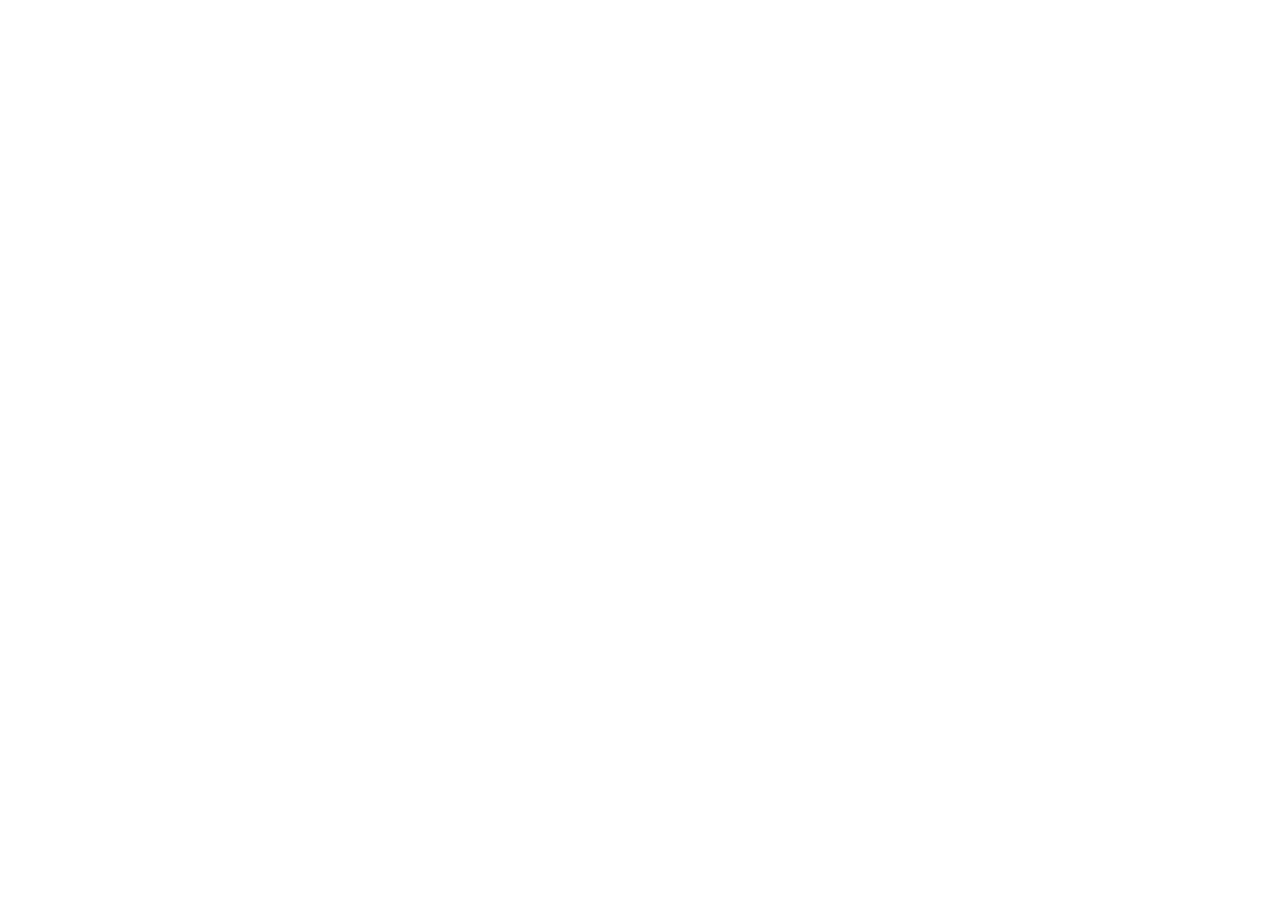
==== index.html @ 49e2b7b3 "feat: Mixlr completed section" ====
<!DOCTYPE html>
<html lang="en">
<head>
    <meta charset="UTF-8">
    <meta name="viewport" content="width=device-width, initial-scale=1.0">
    <title>Document</title>
    <link rel="stylesheet" href="./style.css">
</head>
<body>
    
</body>
</html>
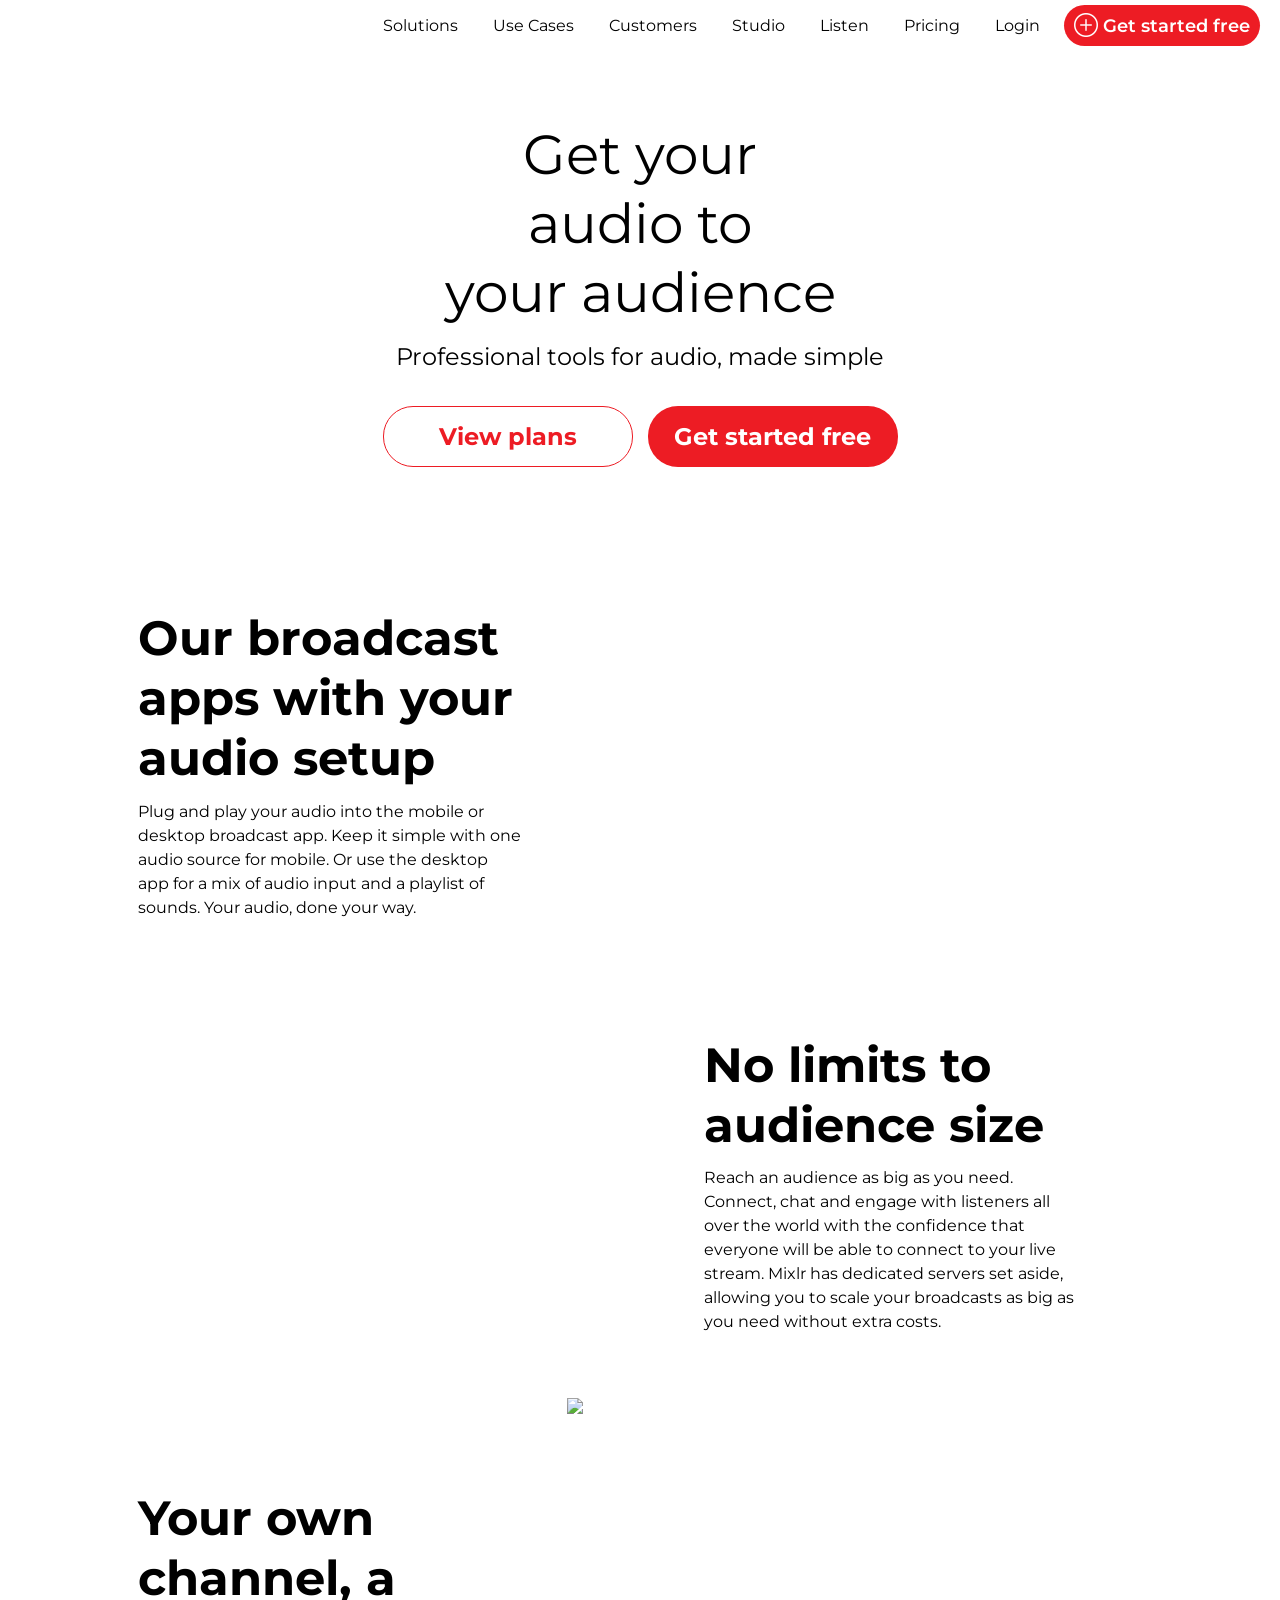
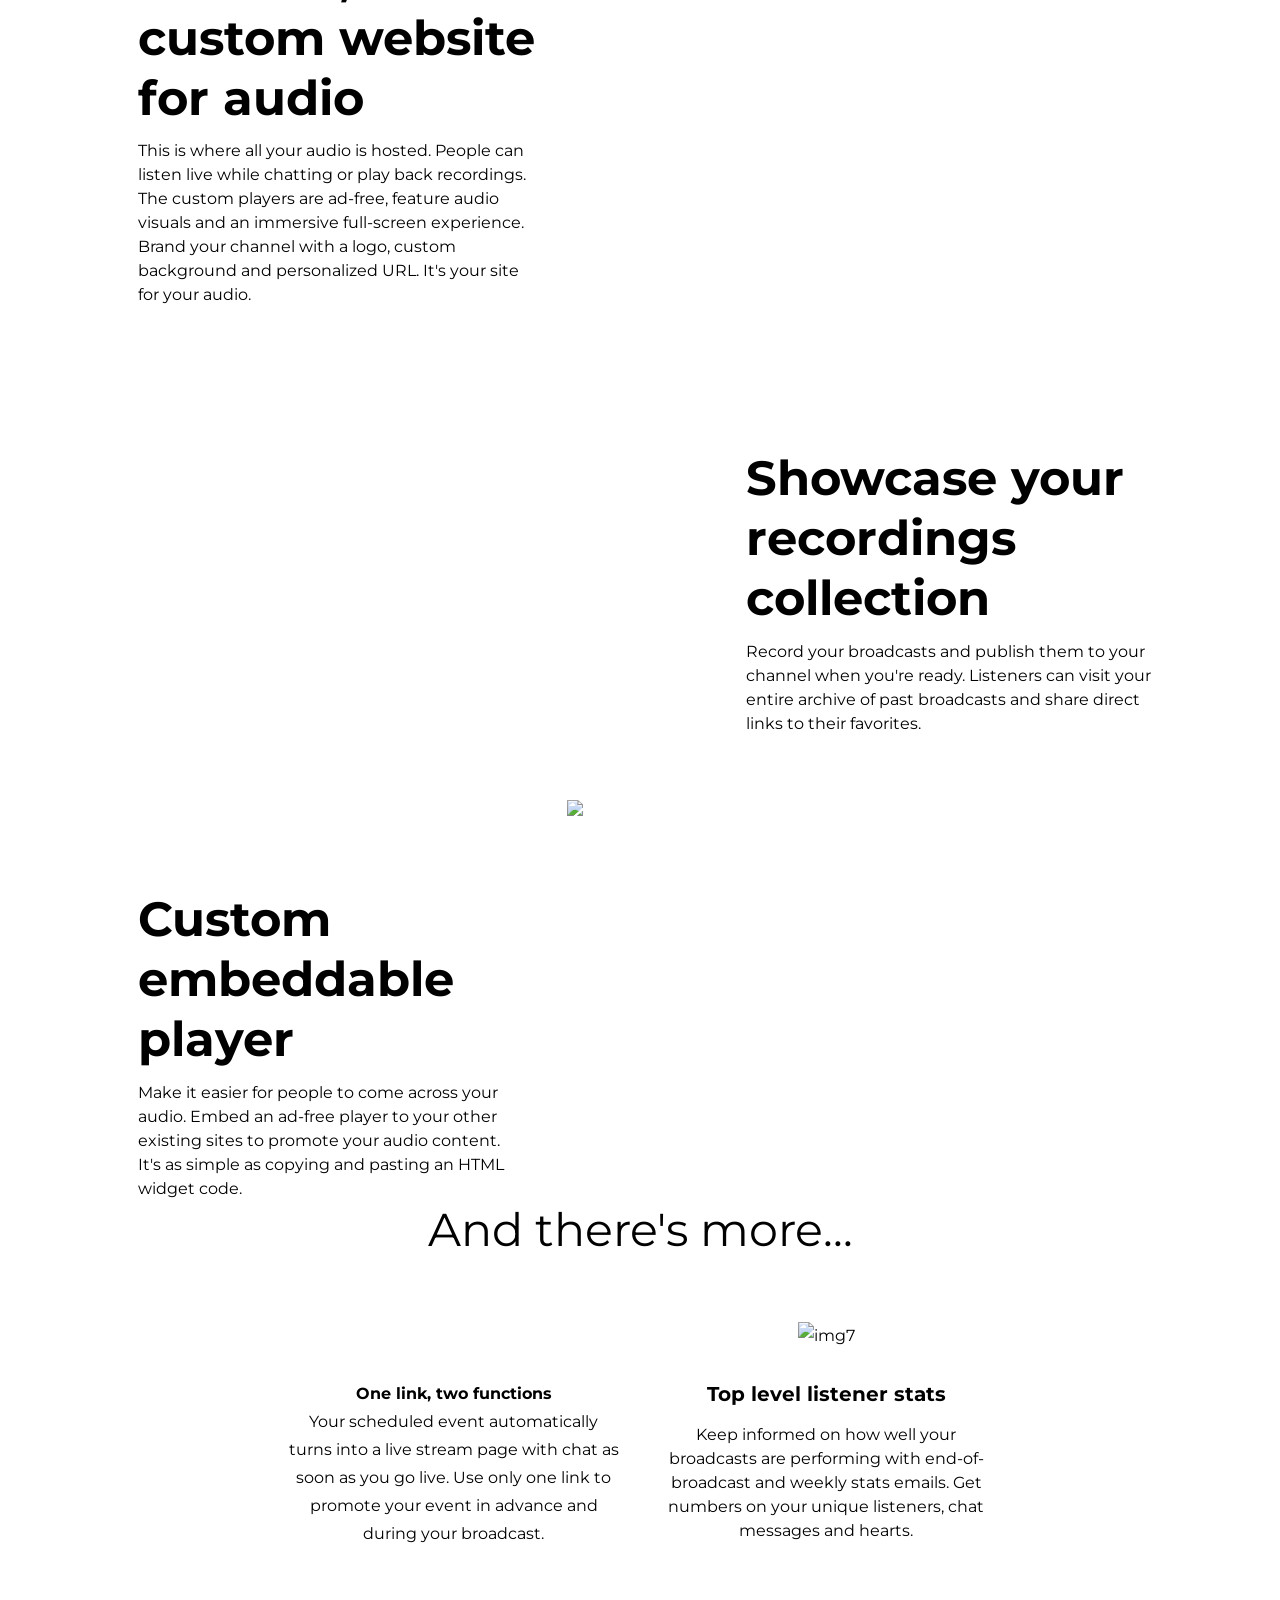
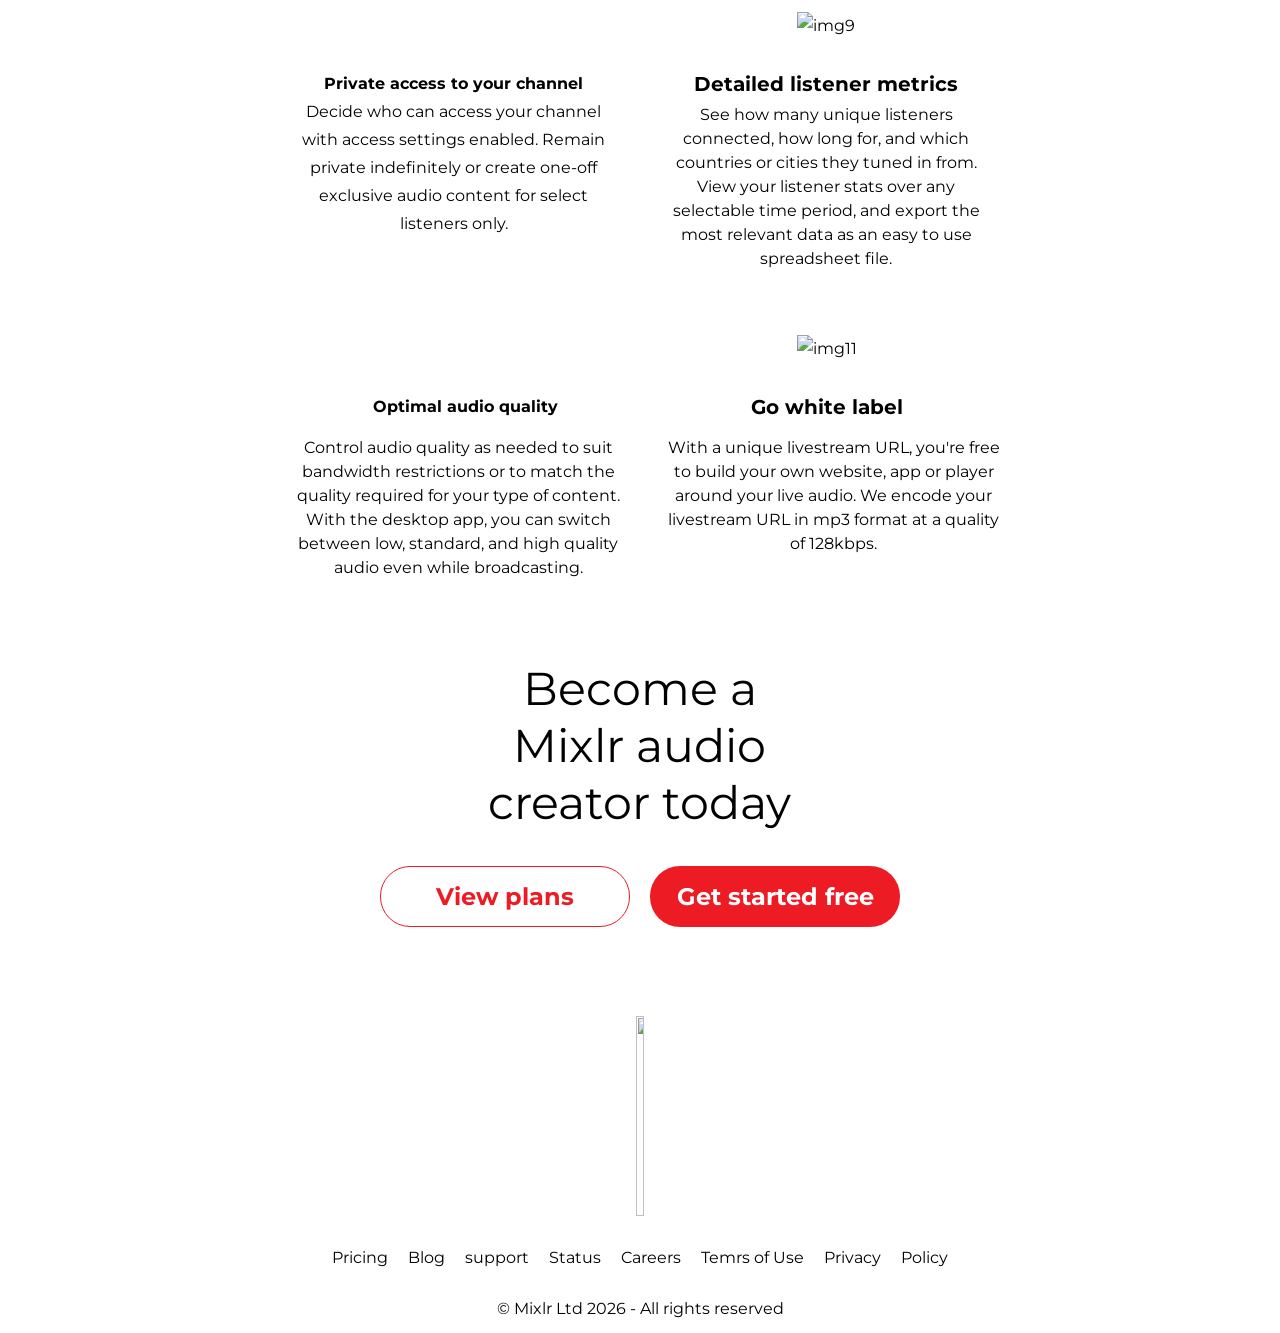
==== commit f78f6182: "feat:Mixlr Tab and mobile phone resposiveness completed" ====
--- a/index.html
+++ b/index.html
@@ -4,9 +4,170 @@
     <meta charset="UTF-8">
     <meta name="viewport" content="width=device-width, initial-scale=1.0">
     <title>Document</title>
-    <link rel="stylesheet" href="./style.css">
+    <link rel="stylesheet" href="./mixlr.css">
+    <link rel="stylesheet" href="https://cdn.jsdelivr.net/npm/bootstrap-icons@1.13.2/font/bootstrap-icons.min.css">
+    <script src="https://kit.fontawesome.com/94183389e2.js" crossorigin="anonymous"></script>
 </head>
 <body>
+    <header>
+        <nav>
+            <img src="https://encrypted-tbn0.gstatic.com/images?q=tbn:ANd9GcSHi1OAHp4srogLu3Pw8tphrmZ3HKoyZK0pqjAC7ETpbA&s=10" alt="" class="logo">
+            <ul class="nav-ul">
+                <li class="solution"><a href="">Solutions</a>
+                    <ul class="dropdown solution-dd">
+                        <li><a href="">Broadcast Without the Tech Hassle</a></li>
+                        <li><a href="">Create Professional Quality Audio Events</a></li>
+                        <li><a href="">Engage Your Audience in Real Time</a></li>
+                        <li><a href="">Grow Your Brand</a></li>
+                        <li><a href="">One Platform for Everything Audio</a></li>
+                        <li><a href="">Reach a Global Audience</a></li>
+                    </ul>
+                    </li>
+                    <li class="use-cases">
+                    <a href="">Use Cases</a>
+                    <ul class="dropdown use-cases-dd">
+                        <li><a href="">Sports</a></li>
+                        <li><a href="">Live Events</a></li>
+                        <li><a href="">Faith & Worship</a></li>
+                        <li><a href="">Podcasting</a></li>
+                        <li><a href="">Education</a></li>
+                        <li><a href="">Radio</a></li>
+                        <li><a href="">Conferences</a></li>
+
+                    </ul>
+                </li>
+
+                <li><a href="">Customers</a></li>
+                <li><a href="">Studio</a></li>
+                <li><a href="">Listen</a></li>
+                <li><a href="">Pricing</a></li>
+                <li><a href="">Login</a></li>
+            </ul>
+            <button class="get-started"><i class="bi bi-plus-circle"></i> Get started free</button>
+            
+            <div class="menu-bar">
+                <i class="bi bi-list"></i>
+            </div>
+
+        </nav>
+    </header>
+
+    <section class="hero">
+        <h1>Get your audio to your audience</h1>
+        <p>Professional tools for audio, made simple</p>
+        <div>
+            <button class="hero-btn btn1">View plans</button>
+            <button class="hero-btn btn2">Get started free</button>
+        </div>
+    </section>
+
+    <section class="article-1">
+        <div class="article-1div"> 
+           <h2>Our broadcast apps with your audio setup</h2>
+           <p>Plug and play your audio into the mobile or desktop broadcast app. Keep it simple with one audio source for mobile. Or use the desktop app for a mix of audio input and a playlist of sounds. Your audio, done your way.</p>
+        </div>
+        <img src="https://d23yw4k24ca21h.cloudfront.net/assets/home/list-feature-audio-setup-1408-2e8585787f7c19734ee4525f99d1aeb811e9cc88369f8b5162fdd2148dea8047.png" alt="" class="img1">
+    </section>
+    <section class="article-2">
+        <img src="https://d23yw4k24ca21h.cloudfront.net/assets/home/list-feature-audience-1408-8fc46ed55b30516cb4254aa945cd5456153de400a40a2c6b55b551a708e76ef8.png" alt="" class="img2">
+        <div class="article-2div">
+            <h2>No limits to audience size</h2>
+            <p>Reach an audience as big as you need. Connect, chat and engage with listeners all over the world with the confidence that everyone will be able to connect to your live stream. Mixlr has dedicated servers set aside, allowing you to scale your broadcasts as big as you need without extra costs.</p>
+        </div>
+    </section>
+    <section class="article-3">
+        <div class="article-3div">
+            <h2>Your own channel, a custom website for audio</h2>
+            <p>This is where all your audio is hosted. People can listen live while chatting or play back recordings. The custom players are ad-free, feature audio visuals and an immersive full-screen experience. Brand your channel with a logo, custom background and personalized URL. It's your site for your audio.</p>
+        </div>
+        <img src="https://d23yw4k24ca21h.cloudfront.net/assets/home/list-feature-personalise-1408-650943df1dc172410871a009d5a7fb3e453e6efb1340c28e309b1ef4e86dbb9d.png" class="img3">  
+    </section>
+    <section class="article-4">
+        <img src="https://d23yw4k24ca21h.cloudfront.net/assets/home/list-feature-recordings-1408-8fd6c69e0195f1938a1f24e18952f00736e2e452a60bde89c8c144186968617c.png" alt="" class="img4" >
+        <div class="article-4div">
+            <h2>Showcase your recordings collection</h2>
+            <p>Record your broadcasts and publish them to your channel when you're ready. Listeners can visit your entire archive of past broadcasts and share direct links to their favorites.</p>
+        </div>
+    </section>
+    <section class="article-5">
+        <div class="article-5div">
+            <h2>Custom embeddable player</h2>
+            <p>Make it easier for people to come across your audio. Embed an ad-free player to your other existing sites to promote your audio content. It's as simple as copying and pasting an HTML widget code.</p>
+        </div>
+        <img src="https://d23yw4k24ca21h.cloudfront.net/assets/home/list-feature-embeddable-1408-4d61b544b7ab504c509ea351c1cc3835e75872d508b4340143ba31055adf7020.png" class="img5">  
+    </section>
+     <div class="and-there">
+        <h2>And there's more...</h2>
+     </div>
+    <section class="article-6">
+        <div class="article-6div1">
+            <img src="https://d23yw4k24ca21h.cloudfront.net/assets/home/feature-scheduling-ee07b25478bdeed93fd6c1f396073e0fc00a181bb33b4146a57822a09bb63f1d.svg" alt="" class="img6">
+            <h3>One link, two functions</h3>
+            <p>Your scheduled event automatically turns into a live stream page with chat as soon as you go live. Use only one link to promote your event in advance and during your broadcast.</p>
+
+        </div>
+        <div class="article-6div2">
+            <img src="https://d23yw4k24ca21h.cloudfront.net/assets/home/feature-stats-c6266785ea6387013492c0187b31f4ebf449ca103bec659eab584cb672c41851.svg" alt="img7">
+            <h3>Top level listener stats</h3>
+            <p>Keep informed on how well your broadcasts are performing with end-of-broadcast and weekly stats emails. Get numbers on your unique listeners, chat messages and hearts.</p>
+
+        </div>
+    </section>
+    <section class="article-7">
+        <div class="article-7div1">
+            <img src="https://d23yw4k24ca21h.cloudfront.net/assets/home/feature-privacy-6f19d6d6ebb0e5ea7cb043db5826b29e8796250b79e5f469863cb278b108947d.svg" alt="" class="img8">
+            <h3>Private access to your channel</h3>
+            <p>Decide who can access your channel with access settings enabled. Remain private indefinitely or create one-off exclusive audio content for select listeners only.</p>
+
+        </div>
+        <div class="article-7div2">
+            <img src="https://d23yw4k24ca21h.cloudfront.net/assets/home/feature-listener-metrics-70658753346ea21e8ae036f6a3ab4107b0644c9e15141eb086fe643eb7b3524c.svg" alt="img9">
+            <h3>Detailed listener metrics</h3>
+            <p>See how many unique listeners connected, how long for, and which countries or cities they tuned in from. View your listener stats over any selectable time period, and export the most relevant data as an easy to use spreadsheet file.</p>
+
+        </div>
+    </section>
+    <section class="article-8">
+        <div class="article-8div1">
+            <img src="https://d23yw4k24ca21h.cloudfront.net/assets/home/feature-quality-85af85e1ba9f188ac03d15285c25432a5faa0553e7a264edd0e6a6324ac19921.svg" alt="" class="img10">
+            <h3>Optimal audio quality</h3>
+            <p>Control audio quality as needed to suit bandwidth restrictions or to match the quality required for your type of content. With the desktop app, you can switch between low, standard, and high quality audio even while broadcasting.</p>
+
+        </div>
+        <div class="article-8div2">
+            <img src="https://d23yw4k24ca21h.cloudfront.net/assets/home/feature-livestream-3b54123b0f594ea39c91f1dc0225a57cfee55ced6d8130abd4f2822889be224e.svg" alt="img11">
+            <h3>Go white label</h3>
+            <p>With a unique livestream URL, you're free to build your own website, app or player around your live audio. We encode your livestream URL in mp3 format at a quality of 128kbps.</p>
+
+        </div>
+    </section>
+    <div class="become">
+        <h2>Become a Mixlr audio  creator today</h2>
+    </div>
+    <div class="btn">
+        <button class="hero-btn btn1">View plans</button>
+        <button class="hero-btn btn2">Get started free</button>
+    </div>
+    <footer>
+        <img src="https://encrypted-tbn0.gstatic.com/images?q=tbn:ANd9GcQVgTnkYiJNBKfxRR6gC5lFmz5JAYRULXrKIS1_DSZVkg&s=10" alt="">
+        <div class="socials">
+            <i class="fa-brands fa-facebook-f" style="color: rgb(237, 28, 36);"></i>
+            <i class="fa-brands fa-x-twitter" style="color: rgb(237, 28, 36);"></i>
+            <i class="fa-brands fa-instagram" style="color: rgb(237, 28, 36);"></i>
+        </div>
+        <ul class="footer-ul">
+            <li><a href="">Pricing</a></li>
+            <li><a href="">Blog</a></li>
+            <li><a href="">support</a></li>
+            <li><a href="">Status</a></li>
+            <li><a href="">Careers</a></li>
+            <li><a href="">Temrs of Use</a></li>
+            <li><a href="">Privacy</a></li>
+            <li><a href="">Policy</a></li>
+        </ul>
+        <p>© Mixlr Ltd 2026 - All rights reserved</p>
+    </footer>
+
     
 </body>
 </html>
--- a/mixlr.css
+++ b/mixlr.css
@@ -0,0 +1,1249 @@
+@import url('https://fonts.googleapis.com/css2?family=Montserrat:ital,wght@0,100..900;1,100..900&display=swap');
+*{
+    margin: 0;
+    padding: 0;
+    box-sizing: border-box;
+     font-family: "Montserrat", sans-serif;
+}
+
+nav{
+    display: flex;
+    padding: 0 20px;
+    align-items: center;
+    position: fixed;
+    top: 0;
+    background-color: white;
+    width: 100%;
+}
+.nav-ul{
+    list-style-type: none;
+    display: flex;
+    gap: 35px;
+    margin-left: auto;
+    font-size: 16px;
+    
+    
+}
+.nav-ul a{
+    text-decoration: none;
+    color: black;
+}
+.nav-ul a:hover{
+    color: #ed1c24;
+
+}
+
+.get-started{
+    margin-left: 24px;
+    background-color: #ed1c24;
+    color: white;
+    font-weight: 600;
+    font-size: 18px;
+    border: none;
+    border-radius: 30px;
+    padding: 6px 10px;
+    display: flex;
+    align-items: center;
+    gap: 5px;
+
+}
+.bi-plus-circle{
+    font-size: 24px;
+}
+.get-started:hover{
+    opacity: 0.8;
+}
+.dropdown{
+    border: none;
+    list-style-type: none;
+    display: none;
+    flex-direction: column;
+    gap: 10px;
+    padding: 10px;
+    background-color: white;
+    box-shadow: 0px 0px 1px .1px;
+    position: absolute;
+    border-radius: 5px;
+    text-wrap: nowrap;
+}
+.nav-ul>li{
+    position: relative;
+}
+.solution:hover .solution-dd{
+    display: flex;
+}
+.use-cases:hover .use-cases-dd{
+    display: flex;
+}
+.menu-bar{
+    font-size: 24px;
+    display: none;
+
+}
+.logo{
+    height: 51px;
+}
+
+.hero{
+    min-height: 200px;
+    text-align: center;
+    margin: 120px 0 0 0;
+}
+
+.hero>h1{
+    font-size: 55.296px;
+    font-weight: 400;
+    width: 35%;
+    margin: auto;
+    text-wrap: balance;
+    line-height: 69.12px;
+
+}
+
+.hero>p{
+    font-size: 24px;
+    margin: 15px 0;
+}
+
+.hero>div{
+    display: flex;
+    justify-content: center;
+    gap: 15px;
+    margin-top: 35px;
+}
+
+.hero-btn{
+    font-size: 24px;
+    font-weight: 700;
+    padding: 15px;
+    border-radius: 30px;
+    border: 0;
+    width: 250px;
+
+}
+.btn1{
+    color: #ed1c24;
+    border: 1px solid  #ed1c24;
+    background-color: white;
+}
+.btn1:hover{
+    border: 1px solid black;
+    color: black;
+   
+}
+.btn2{
+    background-color: #ed1c24;
+    color: white;
+}
+
+.btn2:hover{
+   opacity: 0.8;
+}
+
+.article-1{
+    display: flex;
+    justify-content: center;
+    flex-direction: row;
+    gap: 25px;
+    margin-top: 3%;
+}
+.article-1>div{
+     width: 30%;
+     margin-top: 8%;
+
+}
+.img1{
+    width: 45%;
+    margin-left: 20px;
+}
+.article-1div>h2{
+    font-size: 48px;
+    display: flex;
+    flex-wrap: wrap;
+    font-weight: 700;
+    line-height: 60px;
+
+}
+.article-1div>p{
+    margin-top: 3%;
+    line-height: 24px;
+}
+
+.article-2{
+    display: flex;
+    justify-content: center;
+    flex-direction: row;
+    gap: 25px;
+}
+.article-2>div{
+     width: 30%;
+     margin-top: 9%;
+     /* border: 1px solid; */
+
+}
+.img2{
+    width: 43%;
+    margin-left: -5%;
+    /* border: 1px solid; */
+   
+
+}
+.article-2div>h2{
+    font-size: 48px;
+    display: flex;
+    flex-wrap: wrap;
+    font-weight: 700;
+    line-height: 60px;
+
+}
+.article-2div>p{
+    margin-top: 3%;
+    line-height: 24px;
+}
+.article-3{
+    display: flex;
+    justify-content: center;
+    flex-direction: row;
+    gap: 25px;
+    margin-top: 5%;
+}
+.article-3>div{
+     width: 30%;
+     margin-top: 7%;
+
+}
+.img3{
+    width: 45%;
+    margin-left: 20px;
+    
+}
+.article-3div>h2{
+    font-size: 48px;
+    display: flex;
+    flex-wrap: wrap;
+    font-weight: 700;
+    line-height: 60px;
+    width: 105%;
+
+
+}
+.article-3div>p{
+    margin-top: 3%;
+    line-height: 24px;
+    width: 105%;
+}
+.article-4{
+    display: flex;
+    justify-content: center;
+    flex-direction: row;
+    gap: 25px;
+    margin-top: 3%;
+}
+.article-4>div{
+     width: 30%;
+     margin-top: 8%;
+
+}
+.img4{
+    width: 43%;
+    margin-left: 20px;
+}
+.article-4div>h2{
+    font-size: 48px;
+    display: flex;
+    flex-wrap: wrap;
+    font-weight: 700;
+    line-height: 60px;
+
+}
+.article-4div>p{
+    margin-top: 3%;
+    line-height: 24px;
+    width: 110%;
+}
+.article-5{
+    display: flex;
+    justify-content: center;
+    flex-direction: row;
+    gap: 25px;
+    margin-top: 5%;
+}
+.article-5>div{
+     width: 30%;
+     margin-top: 7%;
+
+}
+.img5{
+    width: 45%;
+    margin-left: 20px;
+    
+}
+.article-5div>h2{
+    font-size: 48px;
+    display: flex;
+    flex-wrap: wrap;
+    font-weight: 700;
+    line-height: 60px;
+    width: 105%;
+
+
+}
+.article-5div>p{
+    margin-top: 3%;
+    line-height: 24px;
+    width: 100%;
+}
+.and-there{
+    display: flex;
+    justify-content: center;
+}
+.and-there>h2{
+    font-family: "Montserrat", sans-serif;
+    font-weight: 400;
+    font-size: 46.08px;
+}
+.article-6{
+    display: flex;
+    justify-content: center;
+    margin-top: 5%;
+    line-height: 28px;
+    gap: 40px;
+}
+
+.article-6div1{
+    width: 26%;
+    text-align: center;
+}
+.article-6div1>h3{
+    font-size: 16px;
+    line-height: 28px;
+    font-weight: 700;
+    margin-top: 30px;
+
+
+}
+.article-6div2>p{
+    font-size: 20px;
+    line-height: 24px;
+    margin-top: -15%;
+     /* border: 1px solid; */
+}
+.article-6div2{
+    width: 26%;
+    text-align: center;
+    /* border: 1px solid; */
+}
+.article-6div2>h3{
+    font-size: 20px;
+    /* line-height: 28px; */
+    font-weight: 700;
+    margin-top: 30px;
+     /* border: 1px solid; */
+}
+.article-6div2>p{
+    font-size: 16px;
+    line-height: 24px;
+    margin-top: 15px;
+    
+}.article-7{
+    display: flex;
+    justify-content: center;
+    margin-top: 5%;
+    line-height: 28px;
+    gap: 40px;
+}
+
+.article-7div1{
+    width: 26%;
+    text-align: center;
+}
+.article-7div1>h3{
+    font-size: 16px;
+    line-height: 28px;
+    font-weight: 700;
+    margin-top: 30px;
+
+}
+.article-7div2>p{
+    font-size: 20px;
+    line-height: 24px;
+    margin-top: 15px;
+}
+.article-7div2{
+    width: 26%;
+     text-align: center;
+}
+.article-7div2>h3{
+    font-size: 20px;
+    line-height: 28px;
+    font-weight: 700;
+    margin-top: 30px;
+}
+.article-7div2>p{
+    font-size: 16px;
+    line-height: 24px;
+    margin-top: 5px;
+    
+}
+.article-8{
+    display: flex;
+    justify-content: center;
+    margin-top: 5%;
+    line-height: 28px;
+    gap: 16px;
+
+}
+
+.article-8div1{
+    width: 28%;
+    text-align: center;
+    margin-left: 15%;
+   
+}
+.article-8div1>h3{
+    font-size: 16px;
+    line-height: 28px;
+    font-weight: 700;
+    margin-top: 30px;
+   
+    
+
+}
+.article-8div1>p{
+    font-size: 16px;
+    line-height: 24px;
+    margin-top: 15px;
+    width: 96%;
+    
+
+}
+.article-8div2{
+    width: 26%;
+     text-align: center;
+     margin-right: 15%;
+    
+}
+.article-8div2>h3{
+    font-size: 20px;
+    line-height: 28px;
+    font-weight: 700;
+    margin-top: 30px;
+}
+.article-8div2>p{
+    font-size: 16px;
+    line-height: 24px;
+    margin-top: 15px;
+     width: 104%;
+
+    
+    
+}
+.become{
+    width: 33%;
+    margin: auto;
+   
+}
+.become>h2{
+    font-weight: 400;
+    font-size: 46.08px;
+    text-wrap: balance;
+    text-align: center;
+    margin-top: 80px;
+    
+}
+.btn{
+    display: flex;
+    justify-content: center;
+    margin-top: 35px;
+    gap: 20px;
+
+}
+footer{
+    display: flex;
+    /* justify-content: center; */
+    flex-direction: column
+}
+footer>img{
+    height: 200px;
+    width: 8%;
+    text-align: center;
+    display: flex;
+    align-self: center;
+    margin-top: 7%;
+}
+.footer-ul{
+    list-style-type: none;
+    display: flex;
+    gap: 20px;
+    font-size: 18px;
+    justify-content: center;
+    font-size: 16px;
+    margin: 2.5%;
+
+}
+.footer-ul a{
+    text-decoration: none;
+    color: black;
+}
+.footer-ul a:hover{
+    color: #ed1c24;
+
+}
+footer>div{
+    display: flex;
+    justify-content: center;
+    font-size: 20px;
+    gap: 10px;
+}
+footer>p{
+    display: flex;
+    justify-content: center;
+    margin-bottom: 15px;
+}
+
+
+
+
+
+
+
+
+
+
+
+
+
+@media screen and (max-width: 900px){
+    .nav-ul{
+        display: none;
+
+    }
+    .get-started{
+        margin-left: auto;
+       
+    }
+    .menu-bar{
+        display: block;
+        margin-left: 6px;
+
+    }
+    .hero>h1{
+        width: 100%;
+        font-size: 39px;
+    
+    }
+    .hero>p{
+        margin-top: 0;
+    }
+    .hero>div{
+        margin-top: 35px;
+    }
+    .article-1{
+        display: flex;
+    }
+
+    .article-1>div{
+     width: 39%;
+     margin-top: 8%;
+     margin-left: 2.5%;
+     
+    }  
+    .article-1div>h2{
+        font-size: 36px;
+        line-height: 40px;
+        width: 96%;
+       
+    }
+    .article-1div>p{
+        font-size: 16px;
+        line-height: 24px;
+        width: 95%;
+        height: auto;
+       
+    }
+
+    .img1{
+    width: 53%;
+    margin-left: 10px;
+     margin-right: -4%;
+     padding-right: 5%;
+    }
+
+    .article-2{
+        display: flex;
+        gap: 20px;
+
+    }
+
+    .article-2>div{
+     width: 35%;
+     margin-top: 5%;
+     margin-left: -2%;
+
+    }  
+
+    .article-2div>h2{
+        font-size: 36px;
+        line-height: 40px;
+        width: 110%;
+    }
+    .article-2div>p{
+        font-size: 16px;
+        line-height: 24px;
+        width: 108%;  
+    }
+    .img2{
+    width: 48%;
+    margin-left: 20px;
+    margin-left: -6%;
+    margin-top: 5%;
+    }
+
+    .article-3{
+        display: flex;
+        margin-top: 0px;
+    } 
+    .article-3>div{
+     width: 40%;
+     margin-left: 2.5%;
+     margin-top: 0;
+     
+
+    }  
+    .article-3div>h2{
+        font-size: 36px;
+        line-height: 40px;
+        width: 95%;
+        height: 35%;
+        margin-top: 0;
+    }
+    .article-3div>p{
+        font-size: 16px;
+        line-height: 24px;
+        width: 107%;
+        margin-top: 10%;
+
+    }
+
+    .img3{
+    width: 50%;
+    height: 55%;
+    margin-left: 10px;
+     margin-right: -4%;
+     padding-right: 5%;
+    }
+
+    .article-4{
+        display: flex;
+        margin-top: 0px;
+    } 
+    .article-4>div{
+     width: 40%;
+     margin-left: 2.5%;
+     margin-top: 0;
+     
+
+    }  
+    .article-4div>h2{
+        font-size: 36px;
+        line-height: 40px;
+        width: 95%;
+        height: 35%;
+        margin-top: 0;
+    }
+    .article-4div>p{
+        font-size: 16px;
+        line-height: 24px;
+        width: 98%;
+        margin-top: 5%;
+
+    }
+
+    .img4{
+    width: 48%;
+    height: 53%;
+    margin-left: 10px;
+     margin-right: -4%;
+     padding-right: 5%;
+    }
+
+    .article-5{
+        display: flex;
+        margin-top: 0px;
+    } 
+    .article-5>div{
+     width: 40%;
+     margin-top: 10%;
+     margin-left: 2.5%;
+     margin-top: 0;
+     
+
+    }  
+    .article-5div>h2{
+        font-size: 36px;
+        line-height: 40px;
+        width: 95%;
+        height: 35%;
+        margin-top: 10%;
+    }
+    .article-5div>p{
+        font-size: 16px;
+        line-height: 24px;
+        width: 100%;
+        margin-top: 8%;
+
+    }
+
+    .img5{
+    width: 45%;
+    margin-left: 10px;
+     margin-right: -4%;
+     padding-right: 5%;
+    }
+
+    .and-there{
+        margin-top: 8%;
+    }
+
+    .and-there h2{
+        font-size: 38.4px;
+    }
+
+    .img6{
+        height: 100px;
+
+    }
+    .article-6{
+        display: flex;
+        gap: 100px;
+    }
+
+    .article-6div1>p{
+        text-align: center;
+        width: 120%;
+        line-height: 24px;
+        margin-top: 5%;
+    }
+
+    .article-6div1>h3{
+        text-align: center;
+        width: 120%;
+        font-size: 20px;
+    }
+
+    .article-6div2>h3{
+        text-align: center;
+        width: 120%;
+    }
+    .article-6div2>p{
+        text-align: center;
+        width: 120%;
+    }
+
+
+    .article-6div2>img{
+        height: 100px;
+
+    }
+    .img8{
+        height: 100px;
+
+    }
+    .article-7{
+        display: flex;
+        gap: 100px;
+    }
+
+    .article-7div1>h3{
+         text-align: center;
+        width: 120%;
+        font-size: 20px;
+    }
+    
+    .article-7div1>p{
+        text-align: center;
+        width: 120%;
+        line-height: 24px;
+    }
+
+    .article-7div2>h3{
+         text-align: center;
+        width: 120%;
+        font-size: 20px;
+    }
+    .article-7div2>p{
+        text-align: center;
+        width: 120%;
+        line-height: 24px;
+    }
+
+    .article-7div2>img{
+        height: 100px;
+
+    }
+
+    .img10{
+        height: 100px;
+
+    }
+    .article-8{
+        display: flex;
+        gap: 100px;
+    }
+    .article-8div1>h3{
+         text-align: center;
+        width: 120%;
+        font-size: 20px;
+    }
+    .article-8div1>p{
+        text-align: center;
+        width: 110%;
+        line-height: 24px;
+
+    }
+    
+
+    .article-8div2>img{
+        height: 100px;
+    }
+    .article-8div2>h3{
+         text-align: center;
+        width: 120%;
+        font-size: 20px;
+    }
+    .article-8div2>p{
+        text-align: center;
+        width: 120%;
+        line-height: 24px;
+    }
+    .become{
+        width: 70%;
+        height: 5%;
+        margin-top: 0%;
+    }
+
+    footer>img{
+        height: 150px;
+        width: 13%;
+    }
+
+    .footer-ul{
+        display: flex;
+        flex-direction: column;
+        justify-content: center;
+        align-self: center;
+        text-align: center;
+        font-size: 24px;
+        margin-top: 6%;
+    }
+    footer>p{
+        font-size: 24px;
+    }
+
+}
+
+
+
+
+@media screen and (max-width: 500px) {
+    .logo{
+        height: 40px;
+        
+    }
+    .get-started{
+        font-size: 12px;
+    }
+
+    .hero> h1{
+        margin-top: 0px;
+       padding: 0 5px;
+      line-height: 45px;
+     } 
+
+    .hero> div{
+        display: flex;
+        flex-direction: column;
+        align-items: center;
+        margin-left: 5%;
+    }
+    .hero>p{
+        margin-top: 15px;
+    }
+    .btn1, .btn2{
+        width: 92%;
+    }
+
+
+    .article-1{
+        display: flex;
+        flex-direction: column;
+        margin: auto;
+        width: 90%;
+        align-items: center;
+        
+    }
+
+    .article-1div{
+        width: 100%;
+    }
+
+    .article-1div>h2{
+        font-size: 24px;
+        width: 190%;
+        line-height: 32px;
+        text-align: center;
+        margin-left: -50%;
+    }
+    .article-1div>p{
+        width: 193%;
+        margin-top: 10px;
+        margin-left: -50%;
+        line-height: 24px;
+        font-size: 16px;
+        text-align: center;
+    }
+
+    .img1{
+        width: 98%;
+    }
+  
+
+    .article-2{
+        display: flex;
+        flex-direction: column-reverse;
+        margin: auto;
+        width: 90%;
+        align-items: center;
+        
+    }
+
+    .article-2div{
+        width: 100%;
+    }
+
+    .article-2div>h2{
+        font-size: 24px;
+        width: 250%;
+        line-height: 32px;
+        text-align: center;
+        margin-left: -80%;
+        
+    }
+    .article-2div>p{
+        width: 193%;
+        margin-top: 10px;
+        margin-left: -60%;
+         width: 220%;
+        line-height: 24px;
+        font-size: 16px;
+        text-align: center;
+    }
+
+    .img2{
+        width: 82%;
+        margin-top: 0px;
+        margin-left: 10%;
+    }
+
+    .article-3{
+        display: flex;
+        flex-direction: column;
+        margin: auto;
+        width: 90%;
+        align-items: center;
+        
+    }
+
+    .article-3div{
+        width: 100%;
+    }
+
+    .article-3div>h2{
+        font-size: 24px;
+        width: 220%;
+        line-height: 32px;
+        text-align: center;
+        margin-left: -70%;
+        margin-top: 18%;
+        
+    }
+    .article-3div>p{
+        width: 193%;
+        margin-top: 10px;
+        margin-left: -60%;
+         width: 200%;
+        line-height: 24px;
+        font-size: 16px;
+        text-align: center;
+    }
+
+    .img3{
+        width: 86%;
+        /* border: 1px solid; */
+        margin-top: 0px;
+        margin-left: 3%;
+    }
+
+    .article-4{
+        display: flex;
+        flex-direction: column-reverse;
+        margin: auto;
+        width: 90%;
+        align-items: center;
+        
+    }
+
+    .article-4div{
+        width: 100%;
+    }
+
+    .article-4div>h2{
+        font-size: 24px;
+        width: 220%;
+        line-height: 32px;
+        text-align: center;
+        margin-left: -70%;
+        margin-top: 18%;
+        
+    }
+    .article-4div>p{
+        width: 193%;
+        margin-top: 10px;
+        margin-left: -60%;
+         width: 200%;
+        line-height: 24px;
+        font-size: 16px;
+        text-align: center;
+    }
+
+    .img4{
+        width: 88%;
+        margin-top: 0px;
+        margin-left: 3%;
+    }
+
+    .article-5{
+        display: flex;
+        flex-direction: column;
+        margin: auto;
+        width: 90%;
+        align-items: center;
+        
+    }
+
+    .article-5div{
+        width: 100%;
+    }
+
+    .article-5div>h2{
+        font-size: 24px;
+        width: 220%;
+        line-height: 32px;
+        text-align: center;
+        margin-left: -70%;
+        margin-top: 18%;
+        
+    }
+    .article-5div>p{
+        width: 193%;
+        margin-top: 10px;
+        margin-left: -60%;
+         width: 200%;
+        line-height: 24px;
+        font-size: 16px;
+        text-align: center;
+    }
+
+    .img5{
+        width: 88%;
+        margin-top: 0px;
+        margin-left: 3%;
+    }
+
+    .and-there>h2{
+        width: 70%;
+        text-align: center;
+    }
+
+    .article-6{
+        display: flex;
+        flex-direction: column;
+        margin: auto;
+        align-items: center;
+        margin-top: 10%;
+        width: 100%;
+    }
+
+    .article-6div1{
+        width: 90%;
+
+    }
+    
+
+    .article-6div1>h3{
+        margin-left: -10%;
+        font-size:20px ;
+        margin-top: 8%;
+    }
+    .article-6div1>p{
+        width: 83%;
+        margin-left: 10%;
+        margin-top: 3%;
+        margin-bottom: 0%;
+    }
+    .article-6div1>img{
+        height: 100px;
+    }
+
+    .article-6div2>h3{
+        margin-left: -60%;
+        font-size:20px ;
+        margin-top: 8%;
+        width: 250%;
+    }
+    .article-6div2>p{
+        width: 270%;
+        margin-left: -70%;
+        margin-top: 3%;
+    }
+    .article-6div2>img{
+        height: 100px;
+        margin-top: 0%;
+    }
+
+
+
+    .article-7{
+        display: flex;
+        flex-direction: column;
+        margin: auto;
+        align-items: center;
+        margin-top: 10%;
+        width: 100%;
+    }
+
+    .article-7div1{
+        width: 90%;
+        margin-bottom: 0%;
+
+    }
+
+    .article-7div1>h3{
+        margin-left: 10%;
+        font-size:20px ;
+        margin-top: 8%;
+        width: 90%;
+    }
+    .article-7div1>p{
+        width: 83%;
+        margin-left: 10%;
+        margin-top: 3%;
+        margin-bottom: 0%;
+    }
+    .article-7div1>img{
+        height: 100px;
+    }
+
+    .article-7div2>h3{
+        margin-left: -80%;
+        font-size:20px ;
+        margin-top: 8%;
+        width: 270%;
+          margin-top: 5%;
+        font-size: 20px;
+    }
+    .article-7div2>p{
+        width: 290%;
+        margin-left: -85%;
+    }
+    .article-7div2>img{
+        height: 100px;
+        margin-top: 0%;
+    }
+
+    .article-8{
+        display: flex;
+        flex-direction: column;
+        margin: auto;
+        align-items: center;
+        margin-top: 10%;
+        width: 100%;
+    }
+
+    .article-8div1{
+        width: 90%;
+        margin-bottom: 0%;
+
+    }
+
+    .article-8div1>h3{
+        margin-left: 0%;
+        font-size:20px ;
+        margin-top: 8%;
+        width: 90%;
+    }
+    .article-8div1>p{
+        width: 85%;
+        margin-left: 0%;
+        margin-top: 3%;
+        margin-bottom: 0%;
+    }
+    .article-8div1>img{
+        height: 100px;
+        margin-left: -10%;
+    }
+
+    .article-8div2>h3{
+        margin-left: -68%;
+        font-size:20px ;
+        margin-top: 20%;
+        width: 270%;
+          margin-top: 5%;
+        font-size: 20px;
+    }
+    .article-8div2>p{
+        width: 280%;
+        margin-left: -68%;
+    }
+    .article-8div2>img{
+        height: 100px;
+        margin-bottom: 20%;
+        margin-left: 25%;
+    }
+
+    .become{
+        width: 67%;
+        text-align: center;
+    }
+    .btn{
+        display: flex;
+        flex-direction: column;
+        width: 70%;
+        align-items: center;
+        margin-left: 15%;
+
+
+    }
+    footer>img{
+        height: 90px;
+        width: 25%;
+    }
+    .socials i{
+        font-size: 1000px;
+    }
+    .footer-ul a{
+        font-size: 20px;
+    }
+
+    footer>p{
+      font-size: 16px;
+     
+      
+    }
+    
+
+}
+
+
+
+
